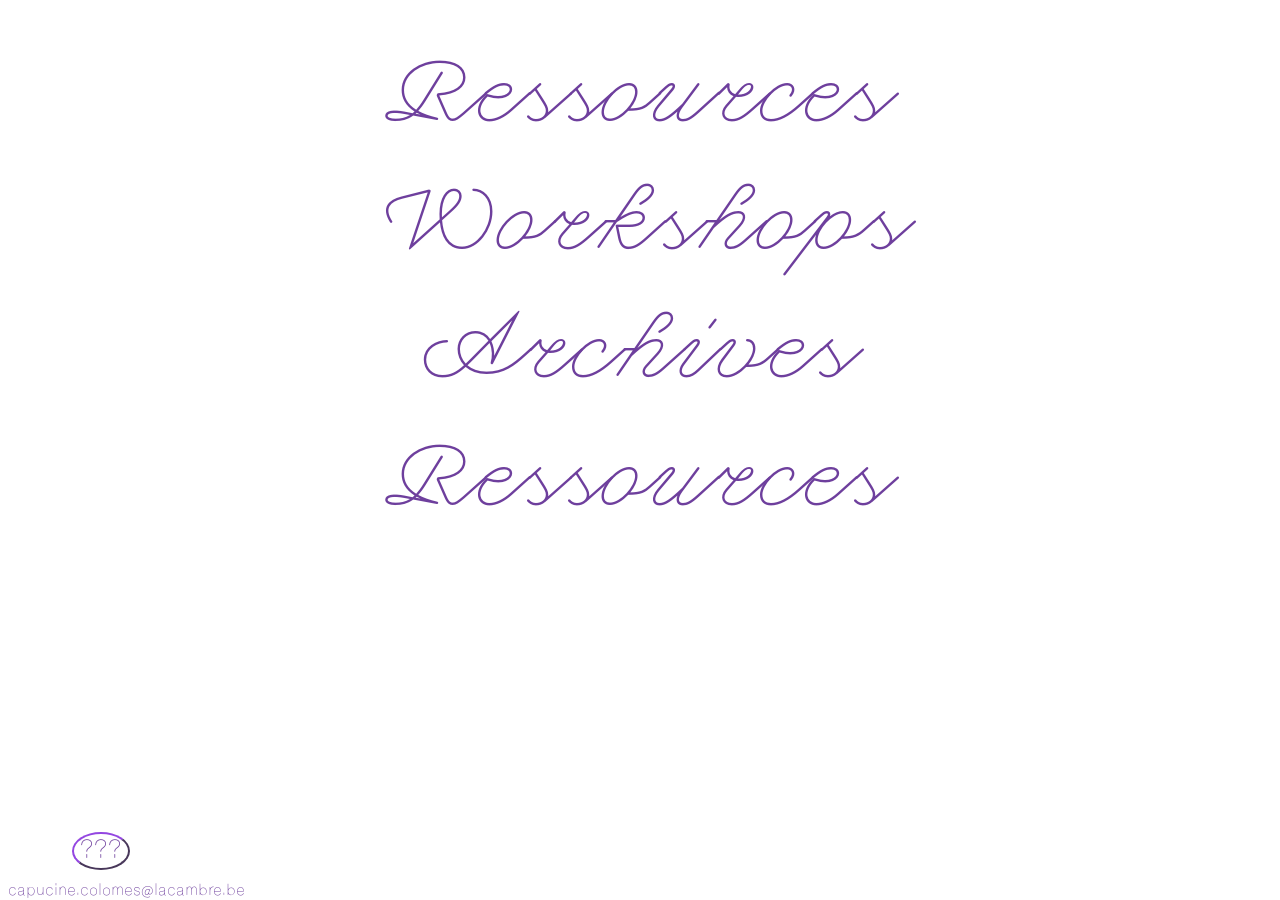
==== index.html @ 77901459 "Initial commit" ====
<!DOCTYPE html>
<html>
<head>
    <meta charset="utf-8">
    <meta name="viewport" content="width=device-width, initial-scale=1">
    <title>source(s)</title>
    <link rel="stylesheet" type="text/css" href="style.css">
</head>

<button command="show-modal" commandfor="mon-dialogue" class="quoi">
  ???  
</button>

<dialog id="mon-dialogue">
  <p>Hello&nbsp;!<br>
    Ce site a été codé dans le cadre de mon projet de diplôme de master 2 à l’Atelier de Typographie de La Cambre en 2026. Il regroupe toutes mes recherches et ressources récoltées autour du collectif et des outils libres et alternatifs en typographie. Aujourd'hui plus que jamais avoir un espace à soi sur le web est politique et nécessaire pour lutter contre la *classe vectorialiste*. <br> <a href="https://laurelschwulst.com/" class="ref" target="_blank"> Laurel Schwulst</a> et <a href="https://laurelschwulst.com/" class="ref" target="_blank"></a>McKenzie Wark</a> l'expliquent bien mieux&nbsp;: <br><br></p>

  <h2>Why have a website?<br>
    Today more than ever, we need individuals rather than corporations to guide the web’s future. The web is called the web because its vitality depends on just that—an interconnected web of individual nodes breathing life into a vast network. This web needs to actually work for people instead of being powered by a small handful of big corporations—like Facebook/Instagram, Twitter, and Google.
    Individuals can steer the web back to its original architecture simply by having a website. I think artists, in particular, could be instrumental in this space—showing the world where the web can go.
    Artists excel at creating worlds. They do this first for themselves and then, when they share their work, for others. Of course, world-building means creating everything—not onlymaking things inside the world but also the surrounding world itself—the language, style,rules, and architecture.
    This is why websites are so important. They allow the author to create not only works (the “objects”) but also the world (the rooms, the arrangement of rooms, the architecture!). Ideally, the two would inform each other in a virtuous, self-perfecting loop. This can be incredibly nurturing to an artist’s practice.
    To those creative people who say “I don’t need a website,” I ask: why not have a personal website that works strategically, in parallel to your other activities? How could a website complement what you already do rather than competing or repeating? How can you make it fun or thought-provoking or (insert desired feeling here) for you? How can the process of making and cultivating a website contribute to your approach?
    A website can be anything. It doesn’t (and probably shouldn’t) be an archive of your complete works. That’s going to be dead the moment you publish. A website, or anything interactive, is inherently unfinished. It’s
    imperfect—maybe sometimes it even has a fewbugs. But that’s the beauty of it. Websites are living, temporal spaces. What happens to websites after death, anyway?</h2>

  <form method="dialog">
    <button>OK</button>
  </form>
</dialog>

<nav class="menu">
    <li>
      <details> 
        <summary>Ressources</summary>       
          <ul>Ces rencontres naissent d’un besoin de désindividualisation de mon projet de diplôme autour du code et des outils libres et alternatifs aux logiciels propriétaires en typographie. Cela a commencé par <a href="rencontres.html#jr" class="ref">Julienne Richard</a>, à l’occasion de la sortie de sa fonte Feroniapi sur Velvetyne. J’ai ainsi découvert son travail et de nombreux intérêts communs. Puis ce fut le tour de <a href="rencontres.html#jo" class="ref">Juliette Ogier</a> au sujet de sa recherche autour des stroke fonts à l’ANRT, celui de <a href="rencontres.html#bd" class="ref">Benjamin Dumond</a> pour son script python Skelefont. Enfin, je me suis entretenue avec <a href="rencontres.html#ad" class="ref">Amélie Dumont</a> sur l’intégralité de son travail autour du code et des outils libres, et avec <a href="rencontres.html#ad" class="ref">Antoine Gelgon</a>, qui nous a accompagnée·s depuis le début de ce master et dont il me semblait indispensable de questionner les pratiques. <br>💜 Merci à elleux pour leur temps et leurs réponses précieuses. 💜</ul>
    </details>
    </li>
    <li>
      <details> 
        <summary>Workshops</summary>
        <ul><a href="workshops.html" class="ref">Affiches réalisées</a> après deux workshops auxquels j'ai participé, le premier était une initiation à Metapost organisé par Antoine Gelgon et le deuxième, organisé par OSP, portait sur le scripte Skelefont écrit par Benjamin Dumond.</ul>
      </details>
    </li>
    <li>
      <details> 
      <summary>Archives</summary>
      <ul><a href="archive.html">
        Ce <a href="archive.html" class="ref">document</a> retrace une année de transition vers le libre et l’open source, ponctuée par l’apprentissage du code, du HTML et du CSS. Cette <a href="archive.html" class="ref">édition</a> raconte cette première étape, entrelacée de notes, réflexions, remarques et échanges qui ont nourri mon cheminement. Elle est elle-même une <a href="archive.html" class="ref">expérimentation</a> à l’image de cette année de recherches et de découvertes. L’idée était aussi de me familiariser avec le HTML to Print et l’outil Paged.js, en mettant en page mes projets, commencés ou aboutis, ainsi que les ressources qui m’ont accompagnées tout au long de l’année.</a></ul>
    </details>
  </li>
    <li>
      <details>
        <summary>Ressources</summary>
        <ul>
          <a href="ressources.html" class="ref">Liste</a> de ressources, références, outils, sitewebs, tutos, textes, livres, vidéos, logiciels, qui m'ont aidée, débloquée, fait avancer, appris, ouvert de nouveaux horizons, visions, champs, points de vue, perspectives etc.
        </ul>
      </details>    
    </li>

</nav>

<div id="contact"> <a href="mailto:capucine.colomes@lacambre.be">capucine.colomes@lacambre.be</a></div>
</body>


</html>
---- style.css ----
@font-face {
  font-family: 'Edition Contextual';
  src:url("fonts/editioncontextual/EditionContextualUnlicensed-30.woff") format("woff");
  font-weight: light;
  font-style: normal;
}

@font-face {
  font-family: 'Edition Contextual';
  src:url("fonts/editioncontextual/EditionContextualUnlicensed-50.woff") format("woff");
  font-weight: normal;
  font-style: normal;
}

@font-face {
  font-family: 'Edition Contextual';
  src:url("fonts/editioncontextual/EditionContextualUnlicensed-50.woff") format("woff");
  font-weight: bold;
  font-style: normal;
}

@font-face {
  font-family: "editioninternational";
  src:
    url("fonts/editioninternational/EditionInternationalUnlicensed-30.woff") format("woff"),
    url("fonts/editioninternational/EditionInternationalUnlicensed-50.woff") format("woff"),
    url("fonts/editioninternational/EditionInternationalUnlicensed-70.woff") format("woff");
}

@font-face {
  font-family: "editionscriptual";
  src:
    url("fonts/editionscriptual/EditionScriptualUnlicensed-30.woff") format("woff"),
}

@font-face {
  font-family: "editiontimelessitalic";
  src:
    url("fonts/editiontimelessitalic/EditionTimelessItalicUnlicensed-50.woff") format("woff"),
}

html{
  background-color: #ffffff;
  opacity: 0.8;
  background-image:  radial-gradient(#4a0f85 0.5px, transparent 0.5px), radial-gradient(#4a0f85 0.5px, #ffffff 0.5px);
  background-size: 20px 20px;
  background-position: 0 0,10px 10px;
}

dialog {
  border-image:  url("[data-uri]") 28 /  28px / 0 round;
  border-width:  28px;
  border-style:  solid;
  margin-top: 5%;
  margin-left: 15%;
  margin-right: 15%;
}

dialog > p {
  font-family: 'Edition Contextual';
  color: rgb(74, 15, 133);
  text-align: center;
  margin: auto;
}

h2 {
  font-family: "editiontimelessitalic";
  font-size: 12px;
  text-align: center;
  --_space: ;
  background-image: radial-gradient(
    closest-side var(--_space),
    #4a0f85 40%,
    #0f0 100%
  );
  background-clip: text;
  color: transparent;
  -webkit-background-clip: text;
  -webkit-text-fill-color: transparent;
}

.ref {
  font-size: bold;
  text-decoration:#00ff00 wavy underline;
}

button {
  font-family: "editioninternational";
  color: #4a0f85;
  background-color: #ffffff;
  border: 30%; 
  border-color: #4a0f85; 
  border-radius: 50%;
  transition-duration: 0.4s;
  margin-left: 5%;
}

.quoi{
  font-size: 20pt;
  position: fixed;
  bottom: 30px;
}

button:hover {
  background-color: #00ff00;
}

li {
  font-family: "editionscriptual";
  font-size: 5em;
  text-align: center;
  margin : 5vw;
  line-height : 80%;
  list-style-type: none;
  color: rgb(74, 15, 133);
  cursor: default;
}

li:hover {
    border-image:  url("[data-uri]") 28 /  30px / 0.2 round;
    border-width:  35px;
    border-style:  solid;
  }

a {
  text-decoration: none;
  color : inherit;
}

summary {
  list-style: none;
}

details > ul {
  font-family: 'Edition Contextual';
  font-size: 15px;
  line-height: 13pt;
  margin-left: 1%;
  margin-right: 10%;
}

#contact {
  color: rgb(74, 15, 133);
  font-family: "editioninternational";
  text-align: center;
  position: fixed;
  bottom: 0px;
}
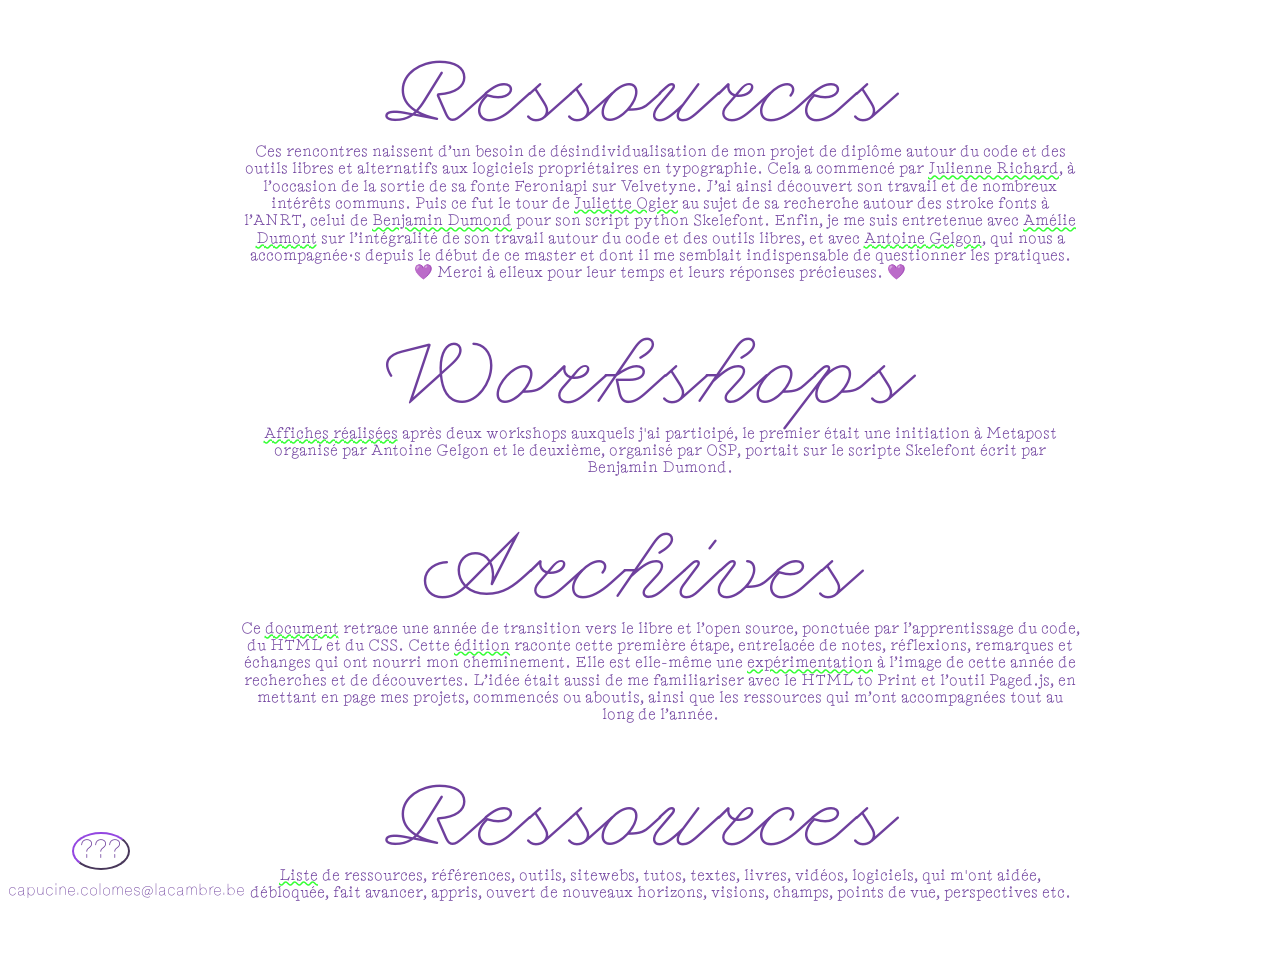
==== commit d94d5698: "modifs-16-06" ====
--- a/index.html
+++ b/index.html
@@ -31,31 +31,23 @@
 
 <nav class="menu">
     <li>
-      <details> 
-        <summary>Ressources</summary>       
-          <ul>Ces rencontres naissent d’un besoin de désindividualisation de mon projet de diplôme autour du code et des outils libres et alternatifs aux logiciels propriétaires en typographie. Cela a commencé par <a href="rencontres.html#jr" class="ref">Julienne Richard</a>, à l’occasion de la sortie de sa fonte Feroniapi sur Velvetyne. J’ai ainsi découvert son travail et de nombreux intérêts communs. Puis ce fut le tour de <a href="rencontres.html#jo" class="ref">Juliette Ogier</a> au sujet de sa recherche autour des stroke fonts à l’ANRT, celui de <a href="rencontres.html#bd" class="ref">Benjamin Dumond</a> pour son script python Skelefont. Enfin, je me suis entretenue avec <a href="rencontres.html#ad" class="ref">Amélie Dumont</a> sur l’intégralité de son travail autour du code et des outils libres, et avec <a href="rencontres.html#ad" class="ref">Antoine Gelgon</a>, qui nous a accompagnée·s depuis le début de ce master et dont il me semblait indispensable de questionner les pratiques. <br>💜 Merci à elleux pour leur temps et leurs réponses précieuses. 💜</ul>
-    </details>
+      <a href="rencontres.html">Ressources</a>    
+        <ul>Ces rencontres naissent d’un besoin de désindividualisation de mon projet de diplôme autour du code et des outils libres et alternatifs aux logiciels propriétaires en typographie. Cela a commencé par <a href="rencontres.html#jr" class="ref">Julienne Richard</a>, à l’occasion de la sortie de sa fonte Feroniapi sur Velvetyne. J’ai ainsi découvert son travail et de nombreux intérêts communs. Puis ce fut le tour de <a href="rencontres.html#jo" class="ref">Juliette Ogier</a> au sujet de sa recherche autour des stroke fonts à l’ANRT, celui de <a href="rencontres.html#bd" class="ref">Benjamin Dumond</a> pour son script python Skelefont. Enfin, je me suis entretenue avec <a href="rencontres.html#ad" class="ref">Amélie Dumont</a> sur l’intégralité de son travail autour du code et des outils libres, et avec <a href="rencontres.html#ad" class="ref">Antoine Gelgon</a>, qui nous a accompagnée·s depuis le début de ce master et dont il me semblait indispensable de questionner les pratiques. <br>💜 Merci à elleux pour leur temps et leurs réponses précieuses. 💜</ul>
     </li>
     <li>
-      <details> 
-        <summary>Workshops</summary>
-        <ul><a href="workshops.html" class="ref">Affiches réalisées</a> après deux workshops auxquels j'ai participé, le premier était une initiation à Metapost organisé par Antoine Gelgon et le deuxième, organisé par OSP, portait sur le scripte Skelefont écrit par Benjamin Dumond.</ul>
-      </details>
+      <a href="workshops.html">Workshops</a>
+      <ul><a href="workshops.html" class="ref">Affiches réalisées</a> après deux workshops auxquels j'ai participé, le premier était une initiation à Metapost organisé par Antoine Gelgon et le deuxième, organisé par OSP, portait sur le scripte Skelefont écrit par Benjamin Dumond.</ul>
     </li>
     <li>
-      <details> 
-      <summary>Archives</summary>
-      <ul><a href="archive.html">
-        Ce <a href="archive.html" class="ref">document</a> retrace une année de transition vers le libre et l’open source, ponctuée par l’apprentissage du code, du HTML et du CSS. Cette <a href="archive.html" class="ref">édition</a> raconte cette première étape, entrelacée de notes, réflexions, remarques et échanges qui ont nourri mon cheminement. Elle est elle-même une <a href="archive.html" class="ref">expérimentation</a> à l’image de cette année de recherches et de découvertes. L’idée était aussi de me familiariser avec le HTML to Print et l’outil Paged.js, en mettant en page mes projets, commencés ou aboutis, ainsi que les ressources qui m’ont accompagnées tout au long de l’année.</a></ul>
-    </details>
+      <a href="archive.html">Archives</a>
+      <ul>
+      Ce <a href="archive.html" class="ref">document</a> retrace une année de transition vers le libre et l’open source, ponctuée par l’apprentissage du code, du HTML et du CSS. Cette <a href="archive.html" class="ref">édition</a> raconte cette première étape, entrelacée de notes, réflexions, remarques et échanges qui ont nourri mon cheminement. Elle est elle-même une <a href="archive.html" class="ref">expérimentation</a> à l’image de cette année de recherches et de découvertes. L’idée était aussi de me familiariser avec le HTML to Print et l’outil Paged.js, en mettant en page mes projets, commencés ou aboutis, ainsi que les ressources qui m’ont accompagnées tout au long de l’année.</a></ul>
   </li>
     <li>
-      <details>
-        <summary>Ressources</summary>
-        <ul>
-          <a href="ressources.html" class="ref">Liste</a> de ressources, références, outils, sitewebs, tutos, textes, livres, vidéos, logiciels, qui m'ont aidée, débloquée, fait avancer, appris, ouvert de nouveaux horizons, visions, champs, points de vue, perspectives etc.
-        </ul>
-      </details>    
+      <a href="ressources.html">Ressources</a>
+      <ul> 
+        <a href="ressources.html" class="ref">Liste</a> de ressources, références, outils, sitewebs, tutos, textes, livres, vidéos, logiciels, qui m'ont aidée, débloquée, fait avancer, appris, ouvert de nouveaux horizons, visions, champs, points de vue, perspectives etc.
+      </ul>  
     </li>
 
 </nav>
--- a/style.css
+++ b/style.css
@@ -51,9 +51,10 @@
   border-image:  url("[data-uri]") 28 /  28px / 0 round;
   border-width:  28px;
   border-style:  solid;
-  margin-top: 5%;
   margin-left: 15%;
   margin-right: 15%;
+  padding: 0;
+  background-color: #fff;
 }
 
 dialog > p {
@@ -116,27 +117,26 @@
   cursor: default;
 }
 
-li:hover {
-    border-image:  url("[data-uri]") 28 /  30px / 0.2 round;
-    border-width:  35px;
-    border-style:  solid;
-  }
+li:hover{
+  border-image:  url("[data-uri]") 28 /  25px / 0.2 round;
+  border-width:  25px;
+  border-style:  solid;
+}
+
 
 a {
   text-decoration: none;
   color : inherit;
 }
 
-summary {
-  list-style: none;
-}
-
-details > ul {
+ul {
   font-family: 'Edition Contextual';
   font-size: 15px;
   line-height: 13pt;
-  margin-left: 1%;
-  margin-right: 10%;
+  margin-left: 10vw ;
+  margin-right: 10vw ;
+  /* margin-left: 1%;
+  margin-right: 10%; */
 }
 
 #contact {
@@ -146,3 +146,37 @@
   position: fixed;
   bottom: 0px;
 }
+
+
+@media screen and (max-width: 500px){
+
+  dialog {
+    margin: 0.5em;
+    padding: 0;
+  }
+
+  dialog > p {
+    font-size: 10.5px;
+    line-height: 9.5pt;
+  }
+
+  h2{
+    font-size: 10.5px;
+    line-height: 9.5pt;
+  }
+
+  li {
+    font-size: 2.5em;
+    margin : 3vw;
+  }
+  
+  li:hover {
+    border-width:  25px;
+  }
+
+  ul {
+  font-size: 9px;
+  line-height: 9pt;
+  margin-right: 10%;
+  }
+}
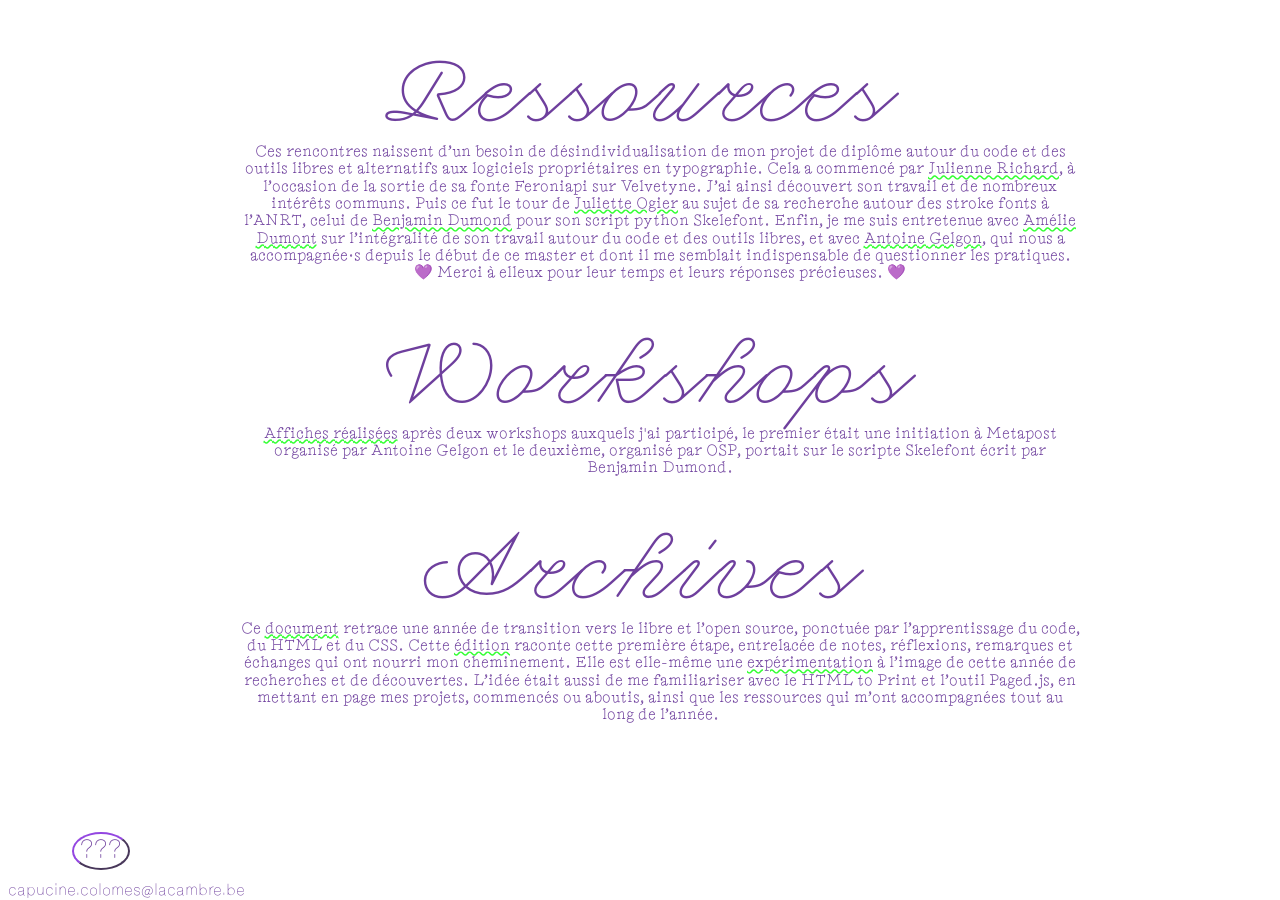
==== commit 26ced203: "17-06-changes" ====
--- a/index.html
+++ b/index.html
@@ -43,12 +43,12 @@
       <ul>
       Ce <a href="archive.html" class="ref">document</a> retrace une année de transition vers le libre et l’open source, ponctuée par l’apprentissage du code, du HTML et du CSS. Cette <a href="archive.html" class="ref">édition</a> raconte cette première étape, entrelacée de notes, réflexions, remarques et échanges qui ont nourri mon cheminement. Elle est elle-même une <a href="archive.html" class="ref">expérimentation</a> à l’image de cette année de recherches et de découvertes. L’idée était aussi de me familiariser avec le HTML to Print et l’outil Paged.js, en mettant en page mes projets, commencés ou aboutis, ainsi que les ressources qui m’ont accompagnées tout au long de l’année.</a></ul>
   </li>
-    <li>
+    <!-- <li>
       <a href="ressources.html">Ressources</a>
       <ul> 
         <a href="ressources.html" class="ref">Liste</a> de ressources, références, outils, sitewebs, tutos, textes, livres, vidéos, logiciels, qui m'ont aidée, débloquée, fait avancer, appris, ouvert de nouveaux horizons, visions, champs, points de vue, perspectives etc.
       </ul>  
-    </li>
+    </li> -->
 
 </nav>
 
